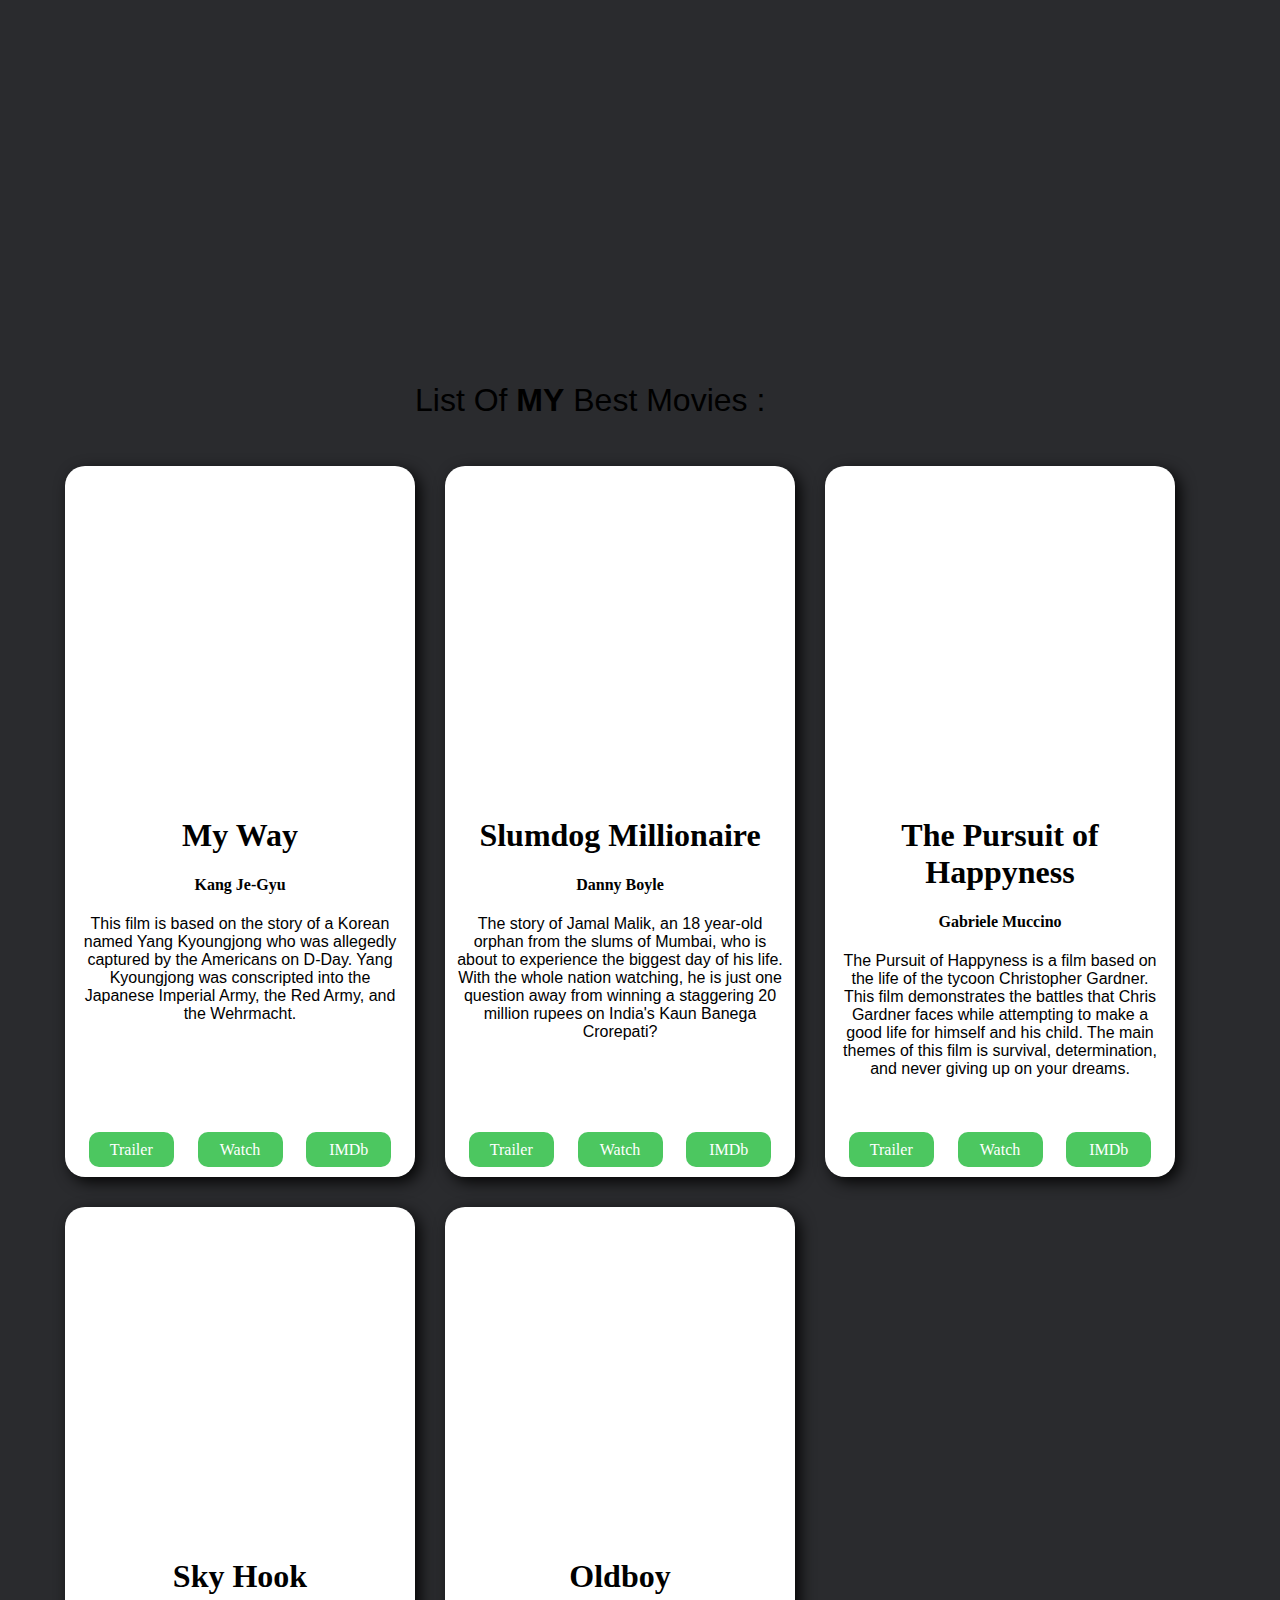
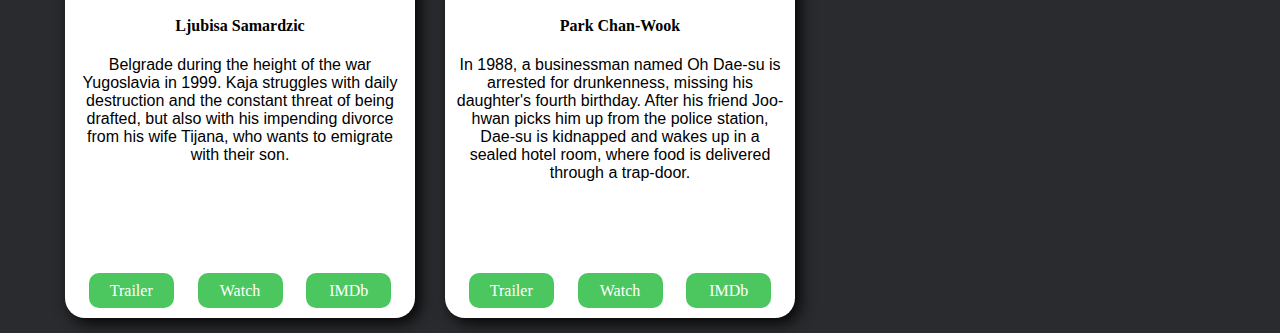
==== index.html @ 1306a880 "Rename cart.html to index.html" ====
<!DOCTYPE html>
<html lang="en">

<head>
    <meta charset="UTF-8">
    <meta http-equiv="X-UA-Compatible" content="IE=edge">
    <meta name="viewport" content="width=device-width, initial-scale=1.0">
    <link rel="stylesheet" href="phone.css">
    <link rel="stylesheet" href="card.css">
    <title>My Top Movies</title>
</head>

<body>

    <div id="big__container">

        <div id="me__container">
            <div id="me">
            </div>
            <p id="myBest">List Of <b>MY</b> Best Movies : </p>
        </div>

        <div id="main__container">

            <div id="my" class="card">
                <div id="card-img" class="img"></div>
                <div class="text">
                    <h1>My Way</h1>
                    <div id="myWay">
                        <h4>Kang Je-Gyu</h4>
                        <ul id="list1">

                            <li> <b>Director :</b> Kang Je-Gyu</li>
                            <li> <b>Writer :</b> Kang Je-Gyu, Na Hyun, Kim Byung-In, Song Min-Gyu</li>
                            <li> <b>Producer :</b> Kang Je-Gyu, Jo Sung-Jin, Choi Jin-Hwa, Song Min-Gyu</li>
                            <li> <b>Release Date :</b> December 21, 2011 (South Korea) / January 14, 2012 (Japan)</li>
                            <li> <b>Genre :</b> War / Action / Period-1940 / Award Winning</li>
                            <li> <b>Runtime :</b> 145 min.</li>
                            <li> <b>Language : </b> Korean </li>
                        </ul>
                    </div>

                    <p class="marg">This film is based on the story of a Korean named Yang Kyoungjong who was allegedly captured by the Americans on D-Day. Yang Kyoungjong was conscripted into the Japanese Imperial Army, the Red Army, and the Wehrmacht.</p>
                </div>


                <div class="card-info">
                    <a href="https://www.youtube.com/watch?v=alx6XKgTb54" target="_blank">
                        <div class="btn">Trailer</div>
                    </a>
                    <a href="https://drama.cx/watch-my-way-mai-wei/full-sub-sv1.html" target="_blank">
                        <div class="btn">Watch</div>
                    </a>
                    <a href="https://www.imdb.com/title/tt1606384/?ref_=nv_sr_srsg_7" target="_blank">
                        <div class="btn">IMDb</div>
                    </a>
                </div>
            </div>


            <div id="slum" class="card">
                <div id="card-img2" class="img"></div>
                <div class="text">
                    <h1>Slumdog Millionaire</h1>



                    <div id="slumDog">
                        <h4>Danny Boyle</h4>
                        <ul id="list2">

                            <li> <b>Director :</b> Kang Je-Gyu</li>
                            <li> <b>Writer :</b> Kang Je-Gyu, Na Hyun, Kim Byung-In, Song Min-Gyu</li>
                            <li> <b>Producer :</b> Kang Je-Gyu, Jo Sung-Jin, Choi Jin-Hwa, Song Min-Gyu</li>
                            <li> <b>Release Date :</b> December 21, 2011 (South Korea) / January 14, 2012 (Japan)</li>
                            <li> <b>Genre :</b> War / Action / Period-1940 / Award Winning</li>
                            <li> <b>Runtime :</b> 145 min.</li>
                            <li> <b>Language : </b> Korean </li>
                        </ul>
                    </div>
                    <p class="marg">The story of Jamal Malik, an 18 year-old orphan from the slums of Mumbai, who is about to experience the biggest day of his life. With the whole nation watching, he is just one question away from winning a staggering 20 million rupees
                        on India's Kaun Banega Crorepati? </p>
                </div>


                <div class="card-info">
                    <a href="https://www.youtube.com/watch?v=AIzbwV7on6Q" target="_blank">
                        <div class="btn">Trailer</div>
                    </a>
                    <a href="https://series9.me/film/slumdog-millionaire-icv/watching.html?ep=1" target="_blank">
                        <div class="btn">Watch</div>
                    </a>
                    <a href="https://www.imdb.com/title/tt1010048/" target="_blank">
                        <div class="btn">IMDb</div>
                    </a>
                </div>
            </div>


            <div id="pursuit" class="card">
                <div id="card-img3" class="img"></div>
                <div class="text">
                    <h1>The Pursuit of Happyness</h1>
                    <div id="pursuitB">
                        <h4>Gabriele Muccino</h4>
                        <ul id="list3">
                            <li><b>Director :</b> Gabriele Muccino </li>
                            <li> <b>Writer : </b> Steve Conrad</li>
                            <li> <b>Producer : </b>Todd Black,Jason Blumenthal,James Lassiter,Will Smith,Steve Tisch</li>
                            <li><b>Release Date : </b> 14. January 2009.</li>
                            <li><b>Gener : </b> Biography , Drama </li>
                            <li> <b>Runtime : </b>120min</li>
                            <li><b>Language : </b> English Cantonese </li>
                        </ul>
                    </div>

                    <p class="marg">The Pursuit of Happyness is a film based on the life of the tycoon Christopher Gardner. This film demonstrates the battles that Chris Gardner faces while attempting to make a good life for himself and his child. The main themes of
                        this film is survival, determination, and never giving up on your dreams. </p>
                </div>


                <div class="card-info">
                    <a href="https://www.youtube.com/watch?v=89Kq8SDyvfg " target="_blank">
                        <div class="btn">Trailer</div>
                    </a>
                    <a href="https://movies2watch.cc/watch-movie/watch-the-pursuit-of-happyness-online-hd-19175.5349442" target="_blank">
                        <div class="btn">Watch</div>
                    </a>
                    <a href="https://www.imdb.com/title/tt1010048/" target="_blank">
                        <div class="btn">IMDb</div>
                    </a>
                </div>
            </div>

            <div id="ljubisa" class="card">
                <div id="card-img4" class="img"></div>
                <div class="text">
                    <h1>Sky Hook</h1>
                    <div id="samardzic">
                        <h4>Ljubisa Samardzic</h4>
                        <ul id="list4">
                            <li> <b>Director :</b> Ljubisa Samardzic </li>
                            <li> <b>Writer :</b> Srdjan Koljevic , Djordje Milosavljevic </li>
                            <li> <b> Producer :</b> Ljubisa Samardzic </li>
                            <li> <b>Release Date :</b> 2000 </li>
                            <li> <b> Gener :</b> Drama , War </li>
                            <li> <b> Runtime :</b> 95min </li>
                            <li> <b> Language :</b> Serbian </li>
                        </ul>
                    </div>

                    <p class="marg">Belgrade during the height of the war Yugoslavia in 1999. Kaja struggles with daily destruction and the constant threat of being drafted, but also with his impending divorce from his wife Tijana, who wants to emigrate with their son.
                    </p>
                </div>


                <div class="card-info">
                    <a href="https://www.youtube.com/watch?v=KjIxdCtBfiM" target="_blank">
                        <div class="btn">Trailer</div>
                    </a>
                    <a href="https://amara.org/en/videos/XRkXPn5rMwk4/en/705004/" target="_blank">
                        <div class="btn">Watch</div>
                    </a>
                    <a href="https://www.imdb.com/title/tt0209180/?ref_=fn_al_tt_1" target="_blank">
                        <div class="btn">IMDb</div>
                    </a>
                </div>
            </div>



            <div id="old" class="card">
                <div id="card-img5" class="img"></div>
                <div class="text">
                    <h1>Oldboy</h1>
                    <h4>Park Chan-Wook</h4>
                    <p class="marg">In 1988, a businessman named Oh Dae-su is arrested for drunkenness, missing his daughter's fourth birthday. After his friend Joo-hwan picks him up from the police station, Dae-su is kidnapped and wakes up in a sealed hotel room, where
                        food is delivered through a trap-door. </p>
                </div>


                <div class="card-info">
                    <a href="https://www.youtube.com/watch?v=2HkjrJ6IK5E" target="_blank">
                        <div class="btn">Trailer</div>
                    </a>
                    <a href="https://www.123movie.lc/mov/oldboy-2003/watching/" target="_blank">
                        <div class="btn">Watch</div>
                    </a>
                    <a href="https://www.imdb.com/title/tt0364569/" target="_blank">
                        <div class="btn">IMDb</div>
                    </a>
                </div>
            </div>

        </div>


    </div>



    <script src="colection.js"></script>
</body>

</html>
---- phone.css ----
@media only screen and (max-width: 450px) {
    .card {
        display: grid;
        grid-template-columns: 100%;
        grid-template-rows: 340px 222px 125px;
        grid-template-areas: "image" "text" "info";
        border-radius: 20px;
        background: white;
        box-shadow: 5px 5px 15px rgba(0, 0, 0, 0.9);
        text-align: center;
        gap: 15px;
    }
    #big__container {
        margin: 50px;
        display: flex;
        flex-direction: column;
        align-items: center;
    }
    #card-img {
        grid-area: image;
        background-image: url("https://images-na.ssl-images-amazon.com/images/I/712mcllwbFL._RI_.jpg");
        background-size: cover;
        border-top-left-radius: 20px;
        border-top-right-radius: 20px;
    }
    .card-text {
        grid-area: text;
        margin-left: 5px;
        margin-right: 5px;
    }
    .card-info {
        grid-area: info;
        display: flex;
        flex-direction: row;
        align-items: flex-end;
        justify-content: space-evenly;
    }
    .marg {
        margin-left: 5px;
        margin-right: 5px;
    }
    .btn {
        width: 85px;
        height: 35px;
        background-color: rgb(76, 199, 96);
        display: flex;
        flex-direction: row;
        align-content: center;
        justify-content: center;
        align-items: center;
        border-radius: 5px;
        color: white;
        transition: 0.5s 0s all ease;
    }
    a {
        text-decoration: none;
    }
    #card-img2 {
        grid-area: image;
        background-image: url("https://i.pinimg.com/originals/7c/e1/fd/7ce1fd62a19764bcd8aa4b6da674536f.jpg");
        background-size: cover;
        border-top-left-radius: 20px;
        border-top-right-radius: 20px;
    }
    #card-img3 {
        grid-area: image;
        background-image: url("https://miro.medium.com/max/548/1*Y8vXN1mJeEHyXWJtFICjiQ.jpeg");
        background-size: cover;
        border-top-left-radius: 20px;
        border-top-right-radius: 20px;
    }
    #card-img4 {
        grid-area: image;
        background-image: url("https://pics.filmaffinity.com/nebeska_udica-551519494-large.jpg");
        background-size: cover;
        border-top-left-radius: 20px;
        border-top-right-radius: 20px;
    }
    #card-img5 {
        grid-area: image;
        background-image: url("https://m.media-amazon.com/images/M/MV5BZWZkNjVhZDEtZTNkZi00OWIxLTk3N2UtNjBkMjgzZGMwMDI2XkEyXkFqcGdeQXVyMTAyOTE2ODg0._V1_.jpg");
        background-size: cover;
        border-top-left-radius: 20px;
        border-top-right-radius: 20px;
    }
    #me {
        background-image: url("https://scontent.fbru2-1.fna.fbcdn.net/v/t31.18172-8/13958117_1406832209331856_2866622260963214447_o.jpg?_nc_cat=110&ccb=1-5&_nc_sid=e3f864&_nc_ohc=mK5T7_1aUToAX_xEFpI&_nc_ht=scontent.fbru2-1.fna&oh=00_AT_051ERIG-tFUm_3TWcZSkHaB4hjQ-M0-51Qd4lyrJO7Q&oe=6228570A");
        width: 272px;
        height: 193px;
        background-size: contain;
        background-repeat: no-repeat;
        border-radius: 50%;
    }
    #myBest {
        font-size: x-large;
    }
}
---- card.css ----
@media only screen and (min-width: 455px) {
    /* * {
        margin: 0;
        padding: 0;
    } */
    body {
        margin: 0;
        padding: 0;
        width: 100vw;
        height: 100vh;
        background-color: #2A2B2E;
    }
    #big__container {
        margin: 50px;
        display: flex;
        flex-direction: column;
        align-items: center;
    }
    #main__container {
        display: flex;
        align-items: center;
        min-height: 900px;
        flex-wrap: wrap;
    }
    .card {
        display: grid;
        grid-template-columns: 350px;
        grid-template-rows: 330px 261px 120px;
        grid-template-areas: "image" "text" "info";
        border-radius: 20px;
        background: white;
        box-shadow: 5px 5px 15px rgba(0, 0, 0, 0.9);
        text-align: center;
        margin: 15px;
    }
    .card-text {
        grid-area: text;
        margin-left: 5px;
        margin-right: 5px;
    }
    .card-info {
        grid-area: info;
        display: flex;
        flex-direction: row;
        align-items: flex-end;
        justify-content: space-evenly;
        padding-bottom: 10px;
    }
    .marg {
        margin-left: 10px;
        margin-right: 10px;
    }
    .btn {
        width: 85px;
        height: 35px;
        background-color: rgb(76, 199, 96);
        display: flex;
        flex-direction: row;
        align-content: center;
        justify-content: center;
        align-items: center;
        border-radius: 10px;
        color: white;
        transition: 0.5s 0s all ease;
    }
    .btn:hover {
        width: 95px;
        height: 40px;
        transition: width 0.5s, height 0.5s;
    }
    a {
        text-decoration: none;
    }
    #card-img {
        grid-area: image;
        background-image: url("https://images-na.ssl-images-amazon.com/images/I/712mcllwbFL._RI_.jpg");
        background-size: cover;
        border-top-left-radius: 20px;
        border-top-right-radius: 20px;
    }
    #card-img2 {
        grid-area: image;
        background-image: url("https://i.pinimg.com/originals/7c/e1/fd/7ce1fd62a19764bcd8aa4b6da674536f.jpg");
        background-size: cover;
        border-top-left-radius: 20px;
        border-top-right-radius: 20px;
    }
    #card-img3 {
        grid-area: image;
        background-image: url("https://miro.medium.com/max/548/1*Y8vXN1mJeEHyXWJtFICjiQ.jpeg");
        background-size: cover;
        border-top-left-radius: 20px;
        border-top-right-radius: 20px;
    }
    #card-img4 {
        grid-area: image;
        background-image: url("https://pics.filmaffinity.com/nebeska_udica-551519494-large.jpg");
        background-size: cover;
        border-top-left-radius: 20px;
        border-top-right-radius: 20px;
    }
    #card-img5 {
        grid-area: image;
        background-image: url("https://m.media-amazon.com/images/M/MV5BZWZkNjVhZDEtZTNkZi00OWIxLTk3N2UtNjBkMjgzZGMwMDI2XkEyXkFqcGdeQXVyMTAyOTE2ODg0._V1_.jpg");
        background-size: cover;
        border-top-left-radius: 20px;
        border-top-right-radius: 20px;
    }
    p {
        font-family: sans-serif;
    }
    #me {
        background-image: url("https://scontent.fbru2-1.fna.fbcdn.net/v/t31.18172-8/13958117_1406832209331856_2866622260963214447_o.jpg?_nc_cat=110&ccb=1-5&_nc_sid=e3f864&_nc_ohc=mK5T7_1aUToAX_xEFpI&_nc_ht=scontent.fbru2-1.fna&oh=00_AT_051ERIG-tFUm_3TWcZSkHaB4hjQ-M0-51Qd4lyrJO7Q&oe=6228570A");
        width: 450px;
        height: 300px;
        background-size: contain;
        background-repeat: no-repeat;
        border-radius: 50%;
    }
    #myBest {
        font-size: xx-large;
    }
    .img:hover {
        transform: scale(1.2);
    }
    #list1,
    #list2,
    #list3,
    #list4 {
        display: none;
        text-align: left;
    }
    h4:hover {
        cursor: pointer;
        font-size: large;
        color: blue;
    }
}
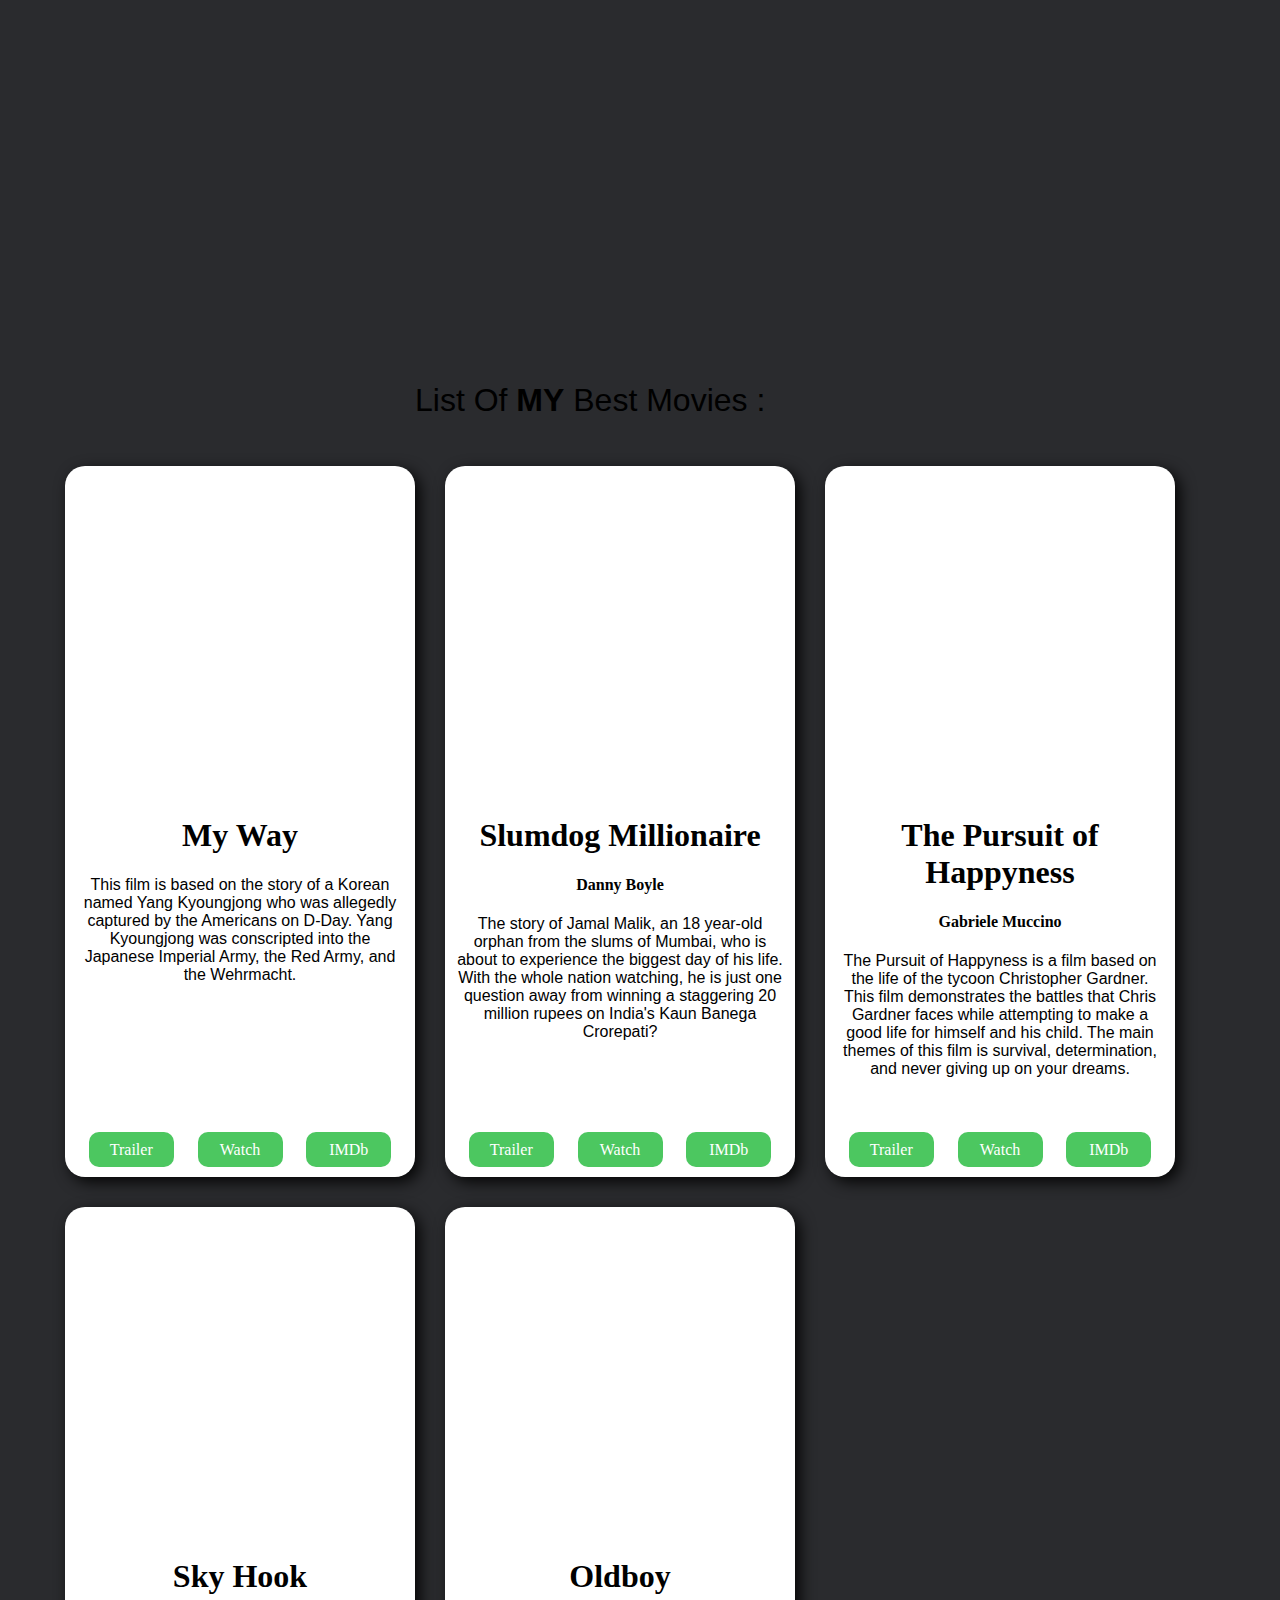
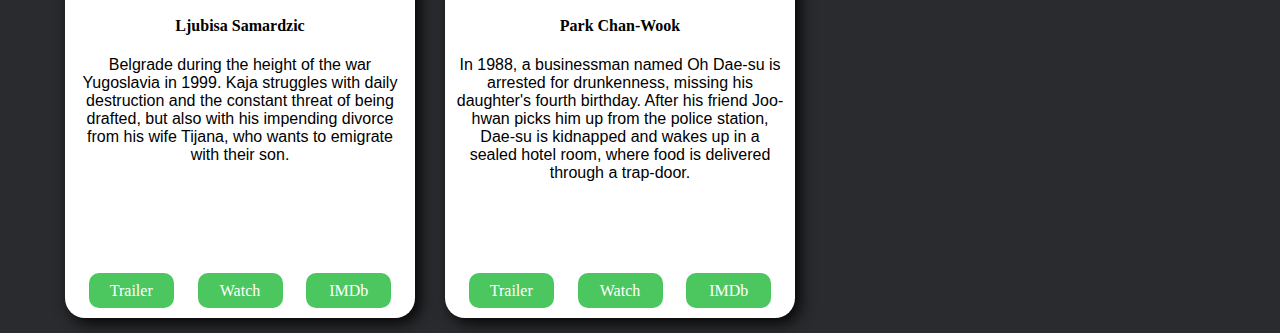
==== commit 5b8296e6: "Merge branch 'master' of https://github.com/OmerAslani/Collect" ====
--- a/index.html
+++ b/index.html
@@ -27,7 +27,7 @@
                 <div class="text">
                     <h1>My Way</h1>
                     <div id="myWay">
-                        <h4>Kang Je-Gyu</h4>
+                        <h4></h4>
                         <ul id="list1">
 
                             <li> <b>Director :</b> Kang Je-Gyu</li>
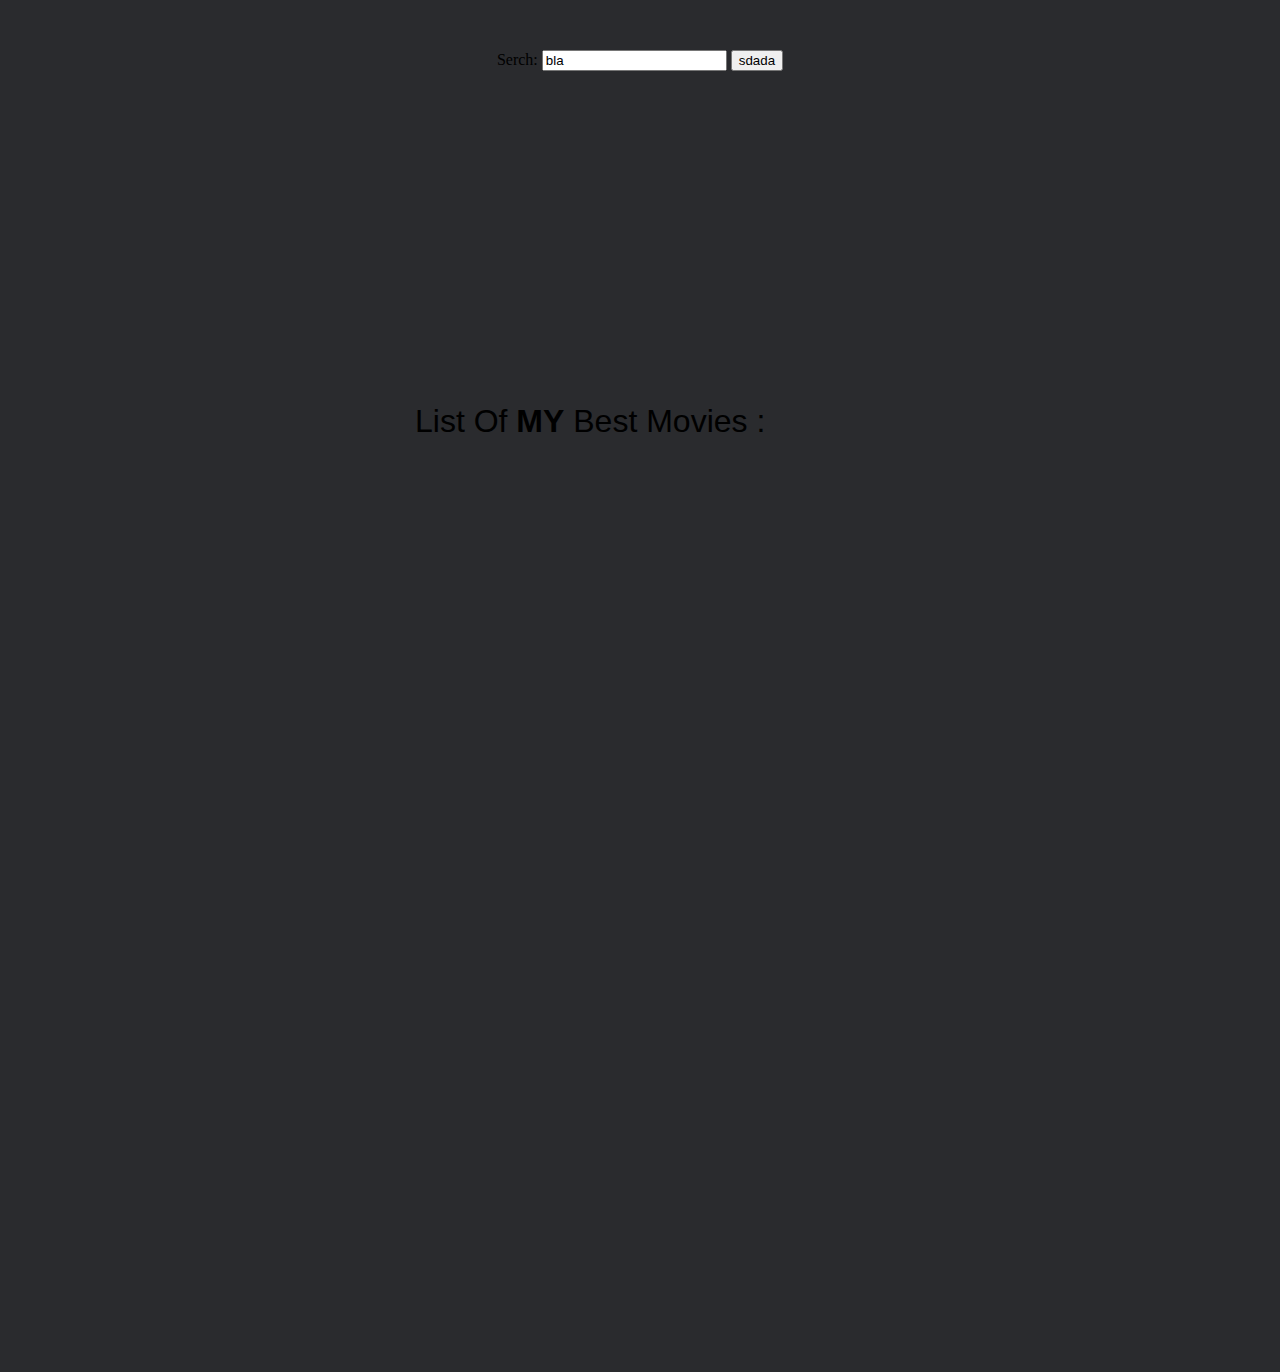
==== commit fca1d41c: "btn" ====
--- a/index.html
+++ b/index.html
@@ -12,7 +12,15 @@
 
 <body>
 
+
+
     <div id="big__container">
+
+        <label for="serch-1">
+            Serch:  <input type="text" id="serch-1" value="bla">
+            <button id="dugme">sdada</button>
+          </label>
+
 
         <div id="me__container">
             <div id="me">
@@ -22,7 +30,7 @@
 
         <div id="main__container">
 
-            <div id="my" class="card">
+            <!-- <div id="my" class="card">
                 <div id="card-img" class="img"></div>
                 <div class="text">
                     <h1>My Way</h1>
@@ -55,10 +63,10 @@
                         <div class="btn">IMDb</div>
                     </a>
                 </div>
-            </div>
-
-
-            <div id="slum" class="card">
+            </div> -->
+
+
+            <!-- <div id="slum" class="card">
                 <div id="card-img2" class="img"></div>
                 <div class="text">
                     <h1>Slumdog Millionaire</h1>
@@ -192,14 +200,14 @@
                 </div>
             </div>
 
+        </div> -->
+
+
         </div>
 
 
-    </div>
-
-
-
-    <script src="colection.js"></script>
+
+        <script src="colection.js"></script>
 </body>
 
-</html>
+</html>--- a/card.css
+++ b/card.css
@@ -71,9 +71,14 @@
     a {
         text-decoration: none;
     }
+    .slika {
+        max-height: 100%;
+        min-width: 100%;
+    }
     #card-img {
+        max-width: 100%;
         grid-area: image;
-        background-image: url("https://images-na.ssl-images-amazon.com/images/I/712mcllwbFL._RI_.jpg");
+        /* background-image: url("https://images-na.ssl-images-amazon.com/images/I/712mcllwbFL._RI_.jpg"); */
         background-size: cover;
         border-top-left-radius: 20px;
         border-top-right-radius: 20px;
@@ -135,4 +140,6 @@
         font-size: large;
         color: blue;
     }
-}+}
+
+#serch-1 {}